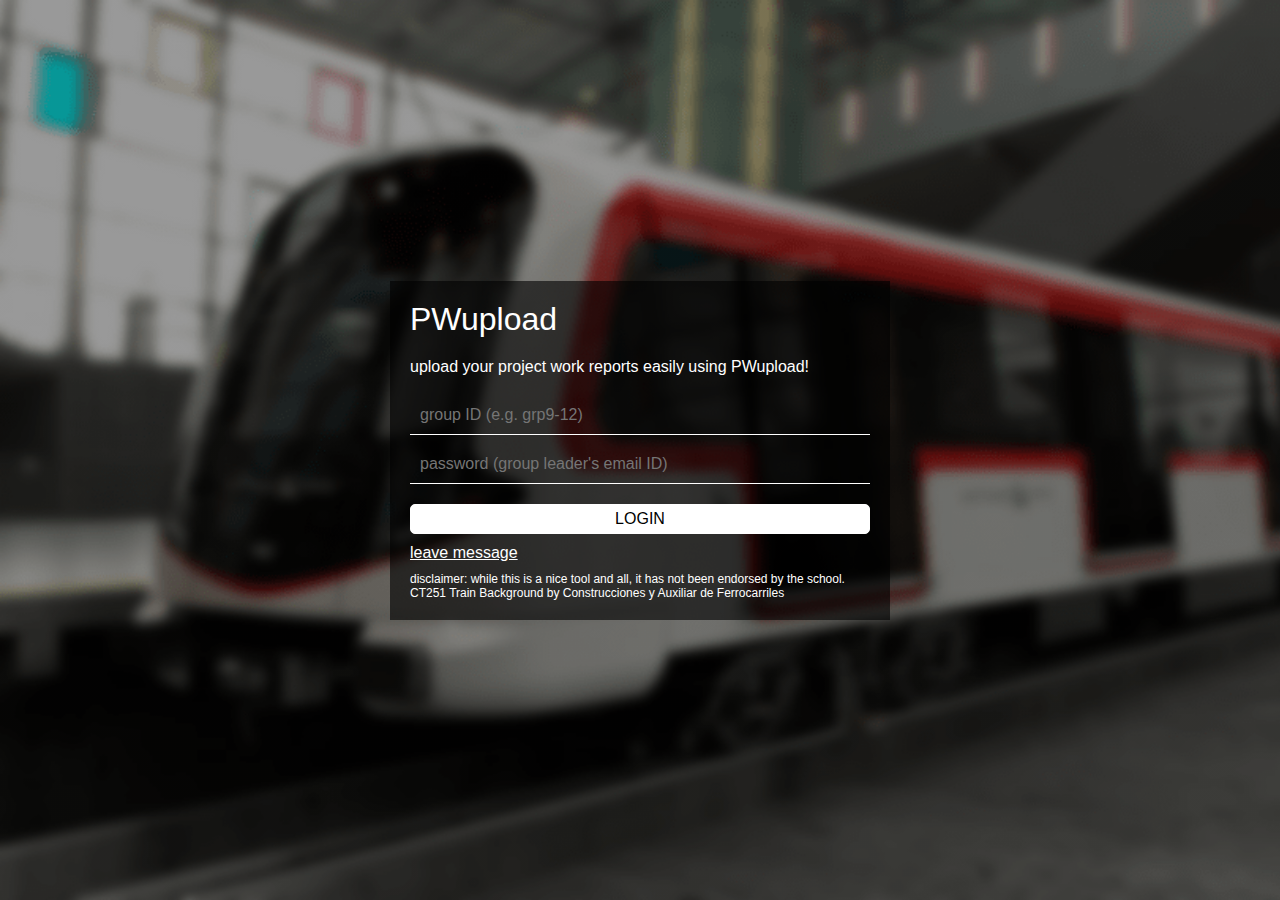
==== index.html @ 962840bb "initial commit?" ====
<!DOCTYPE html>
<html>
  <head>
    <title>PWupload</title>
    <meta name="viewport" content="initial-scale=1.0, width=device-width" />
    <link href="basic.css" rel="stylesheet" />

    <script>
      if ((location.protocol != 'https:') && (location.href.includes("pwupload"))) {
        location.href = 'https:' + window.location.href.substring(window.location.protocol.length);
      }
    </script>
  </head>

  <body>
    <noscript style="position: fixed; background: black; width: 100vw; height: 100vh; padding: 20px; top: 0; left: 0; color: white;">
      <h1>SCANDALOUS! your scripts are disabled!</h1>
      <hr>
      <div>You've disabled scripts, which are required to use PWupload. Please re-enable them and reload.</div>
    </noscript>

    <form class="attraction" onsubmit="event.preventDefault(); submit_login(event, this);">
      <h1>PWupload</h1>
      <div style="margin-top: 20px;">upload your project work reports easily using PWupload!</div>
      
      <input style="margin-top: 20px;" name="user" placeholder="group ID (e.g. grp9-12)" />
      <input type="password" name="pass" placeholder="password (group leader's email ID)" />

      <div style="margin-top: 20px; color: red; display: none;" id="login-message"></div>

      <button id="login-button" type="submit">LOGIN</button>

      <!-- links -->
      <div style="margin-top: 10px;">
        <a style="color: white;" href="message.php" target="_blank">leave message</a>
      </div>

      <!-- disclaimer -->
      <div style="margin-top: 10px; font-size: 0.75rem;">
        disclaimer: while this is a nice tool and all, it has not been endorsed by the school.
        <br>CT251 Train Background by Construcciones y Auxiliar de Ferrocarriles
      </div>
    </form>

    <script>
      // check for existing session
      let check_session = new FormData();
      check_session.append("action", "check session");

      fetch('api.php', {
        method: 'post',
        body: check_session,
        credentials: 'include'
      }).then(response => response.json()).then(data => {
        if (data.user !== "none") window.location.href = "upload.html";
      });
      
      // login form
      function submit_login(event, sender) {
        // update UI
        document.getElementById("login-button").setAttribute("disabled", "");
        document.getElementById("login-button").innerText = "loading... please be patient.";
        document.getElementById("login-message").style.display = "none";

        // check for empty fields
        let form = new FormData(sender);
        
        // update UI
        if ((form.get("user").trim() == "") || (form.get("pass").trim() == "")) {
          document.getElementById("login-message").innerText = "please enter both your group ID and password.";
          document.getElementById("login-button").removeAttribute("disabled");
          document.getElementById("login-button").innerText = "LOGIN";
          document.getElementById("login-message").style.display = "block";
        }
        // submit form
        else {
          form.append("action", "login");

          fetch('api.php', {
            method: 'post',
            body: form,
            credentials: 'include'
          }).then(response => response.json()).then(data => {
            // display "error"
            if (data.status == "error") {
              document.getElementById("login-message").innerText = data.error;
              document.getElementById("login-button").removeAttribute("disabled");
              document.getElementById("login-button").innerText = "LOGIN";
              document.getElementById("login-message").style.display = "block";
            }
            // proceed
            else {
              window.location.href = "upload.html";
            }
          });
        }
      }
    </script>
  </body>
</html>
---- basic.css ----
* {
  box-sizing: border-box;
  font-family: "Segoe UI", "Helvetica", sans-serif;
}

body {
  cursor: default;
  overflow-x: hidden;
  display: flex; justify-content: center; align-items: center;
  height: 100vh; width: 100vw;
  margin: 0;
  color: white;
  background: linear-gradient(rgba(0, 0, 0, 0.4), rgba(0, 0, 0, 0.4)), url("background.png"); background-attachment: fixed; background-size: cover;
}

form.attraction, div.attraction {
  display: block;
  width: 500px; max-width: 100%;
  background-color: rgba(0, 0, 0, 0.6); color: white;
  padding: 20px;
}

h1, h2 {
  font-weight: lighter;
  margin: 0;
}

input {
  background-color: transparent; color: white;
  border: 0; border-bottom: 1px solid white;
  padding: 10px;
  display: block;
  margin-top: 10px;
  outline: 0;
  font-size: 1rem;
  width: 100%;
}

button, a.button {
  text-decoration: none;
  display: inline-block;
  background-color: white; color: black;
  cursor: pointer;
  padding: 5px;
  margin-top: 20px;
  outline: 0;
  font-size: 1rem;
  border: 0;
  border: 1px solid white; border-radius: 5px;
  transition: 0.25s;
}

button[type=submit] {
  display: block;
  width: 100%;
}

button:hover {
  background-color: lightgrey; color: black
}

button[disabled] {
  background-color: grey; color: black;
  cursor: not-allowed;
  border: 1px solid grey;
}

button[disabled]:hover {
  background-color: grey; color: black;
}
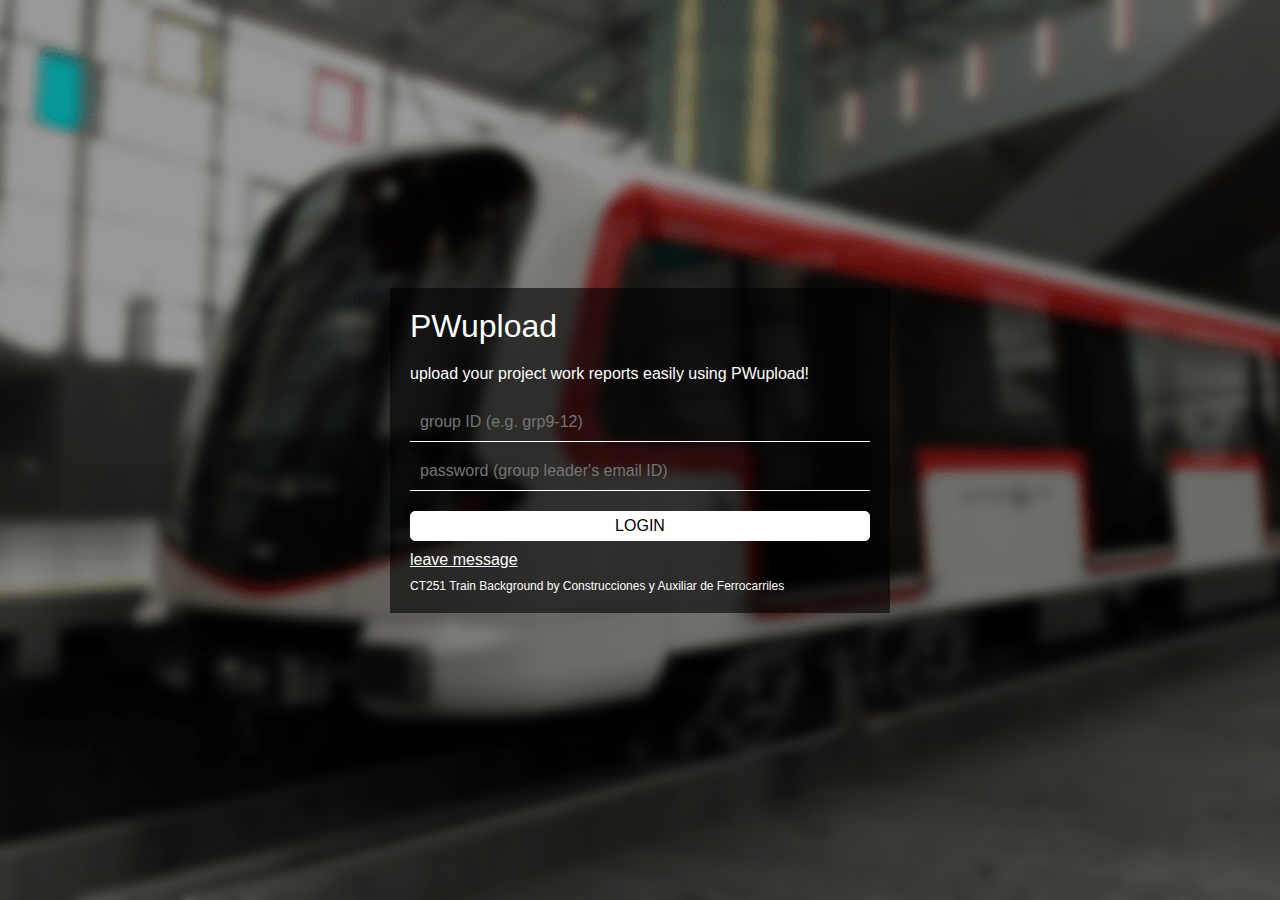
==== commit 7bf75790: "updated description on index.html" ====
--- a/index.html
+++ b/index.html
@@ -37,8 +37,7 @@
 
       <!-- disclaimer -->
       <div style="margin-top: 10px; font-size: 0.75rem;">
-        disclaimer: while this is a nice tool and all, it has not been endorsed by the school.
-        <br>CT251 Train Background by Construcciones y Auxiliar de Ferrocarriles
+        CT251 Train Background by Construcciones y Auxiliar de Ferrocarriles
       </div>
     </form>
 
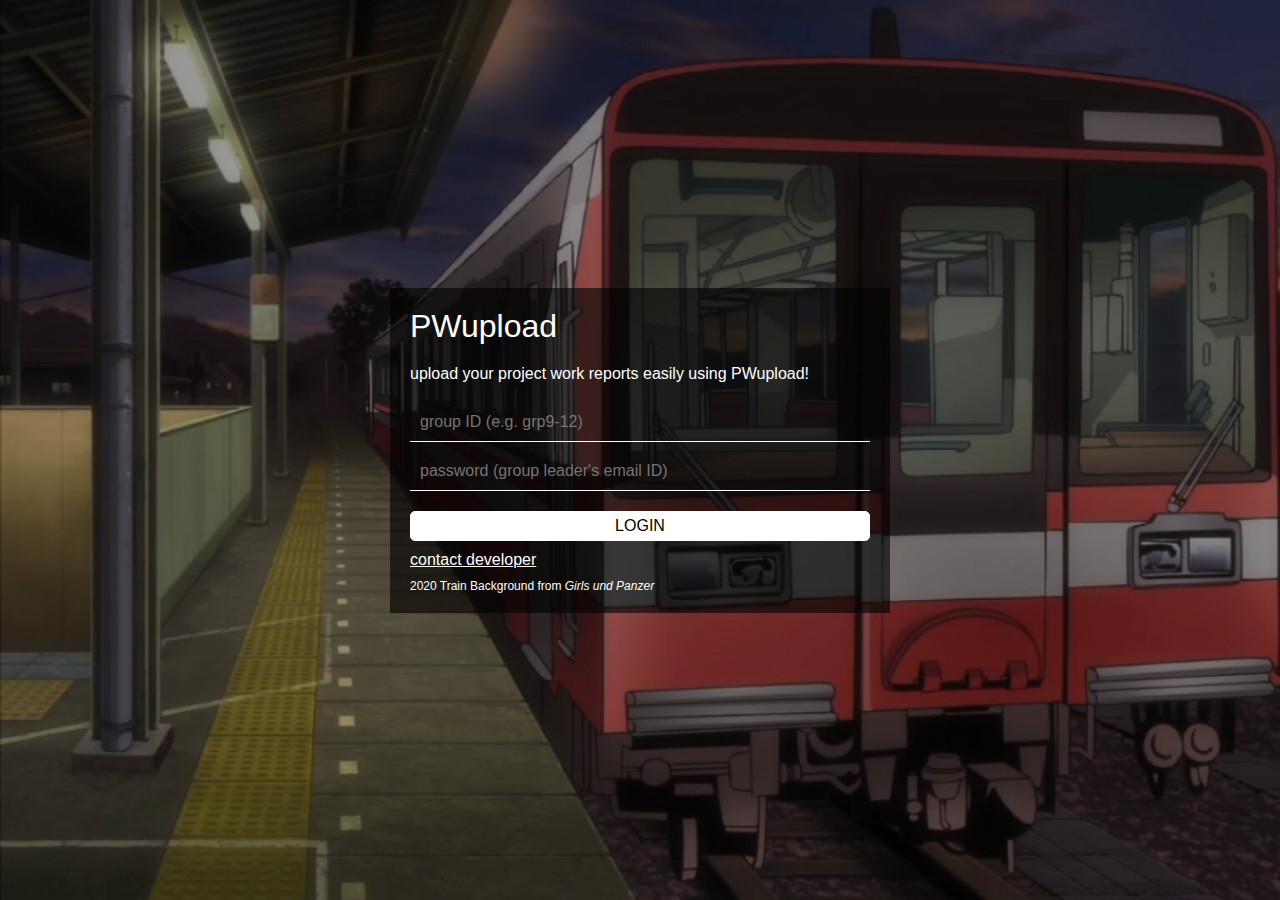
==== commit bd881adb: "update error message, icon and background" ====
--- a/index.html
+++ b/index.html
@@ -3,6 +3,8 @@
   <head>
     <title>PWupload</title>
     <meta name="viewport" content="initial-scale=1.0, width=device-width" />
+    
+    <link href="icon.png" rel="icon" />
     <link href="basic.css" rel="stylesheet" />
 
     <script>
@@ -32,12 +34,12 @@
 
       <!-- links -->
       <div style="margin-top: 10px;">
-        <a style="color: white;" href="message.php" target="_blank">leave message</a>
+        <a style="color: white;" href="message.php" target="_blank">contact developer</a>
       </div>
 
       <!-- disclaimer -->
       <div style="margin-top: 10px; font-size: 0.75rem;">
-        CT251 Train Background by Construcciones y Auxiliar de Ferrocarriles
+        2020 Train Background from <i>Girls und Panzer</i>
       </div>
     </form>
 
--- a/basic.css
+++ b/basic.css
@@ -10,7 +10,7 @@
   height: 100vh; width: 100vw;
   margin: 0;
   color: white;
-  background: linear-gradient(rgba(0, 0, 0, 0.4), rgba(0, 0, 0, 0.4)), url("background.png"); background-attachment: fixed; background-size: cover;
+  background: linear-gradient(rgba(0, 0, 0, 0.4), rgba(0, 0, 0, 0.4)), url("background.jpg"); background-attachment: fixed; background-size: cover;
 }
 
 form.attraction, div.attraction {
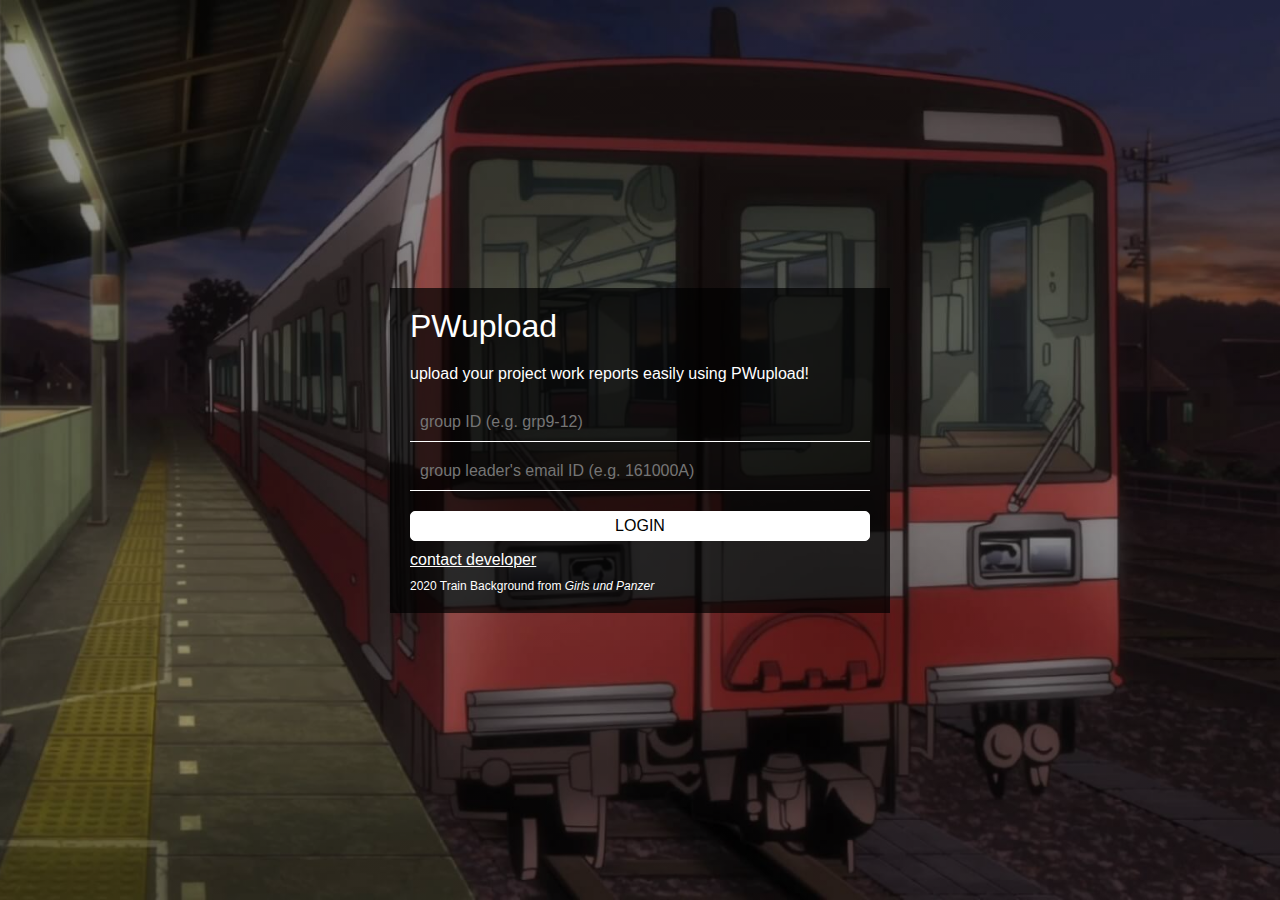
==== commit e3b8bf54: "insert notice on email ID" ====
--- a/index.html
+++ b/index.html
@@ -26,7 +26,7 @@
       <div style="margin-top: 20px;">upload your project work reports easily using PWupload!</div>
       
       <input style="margin-top: 20px;" name="user" placeholder="group ID (e.g. grp9-12)" />
-      <input type="password" name="pass" placeholder="password (group leader's email ID)" />
+      <input type="password" name="pass" placeholder="group leader's email ID (e.g. 161000A)" />
 
       <div style="margin-top: 20px; color: red; display: none;" id="login-message"></div>
 
--- a/basic.css
+++ b/basic.css
@@ -10,13 +10,18 @@
   height: 100vh; width: 100vw;
   margin: 0;
   color: white;
-  background: linear-gradient(rgba(0, 0, 0, 0.4), rgba(0, 0, 0, 0.4)), url("background.jpg"); background-attachment: fixed; background-size: cover;
+  background: linear-gradient(rgba(0, 0, 0, 0.4), rgba(0, 0, 0, 0.4)), url("background.jpg");
+  background-attachment: fixed;
+  background-size: cover;
+  background-position: center;
 }
 
 form.attraction, div.attraction {
   display: block;
   width: 500px; max-width: 100%;
-  background-color: rgba(0, 0, 0, 0.6); color: white;
+  max-height: 100vh;
+  overflow-y: scroll;
+  background-color: rgba(0, 0, 0, 0.7); color: white;
   padding: 20px;
 }
 
